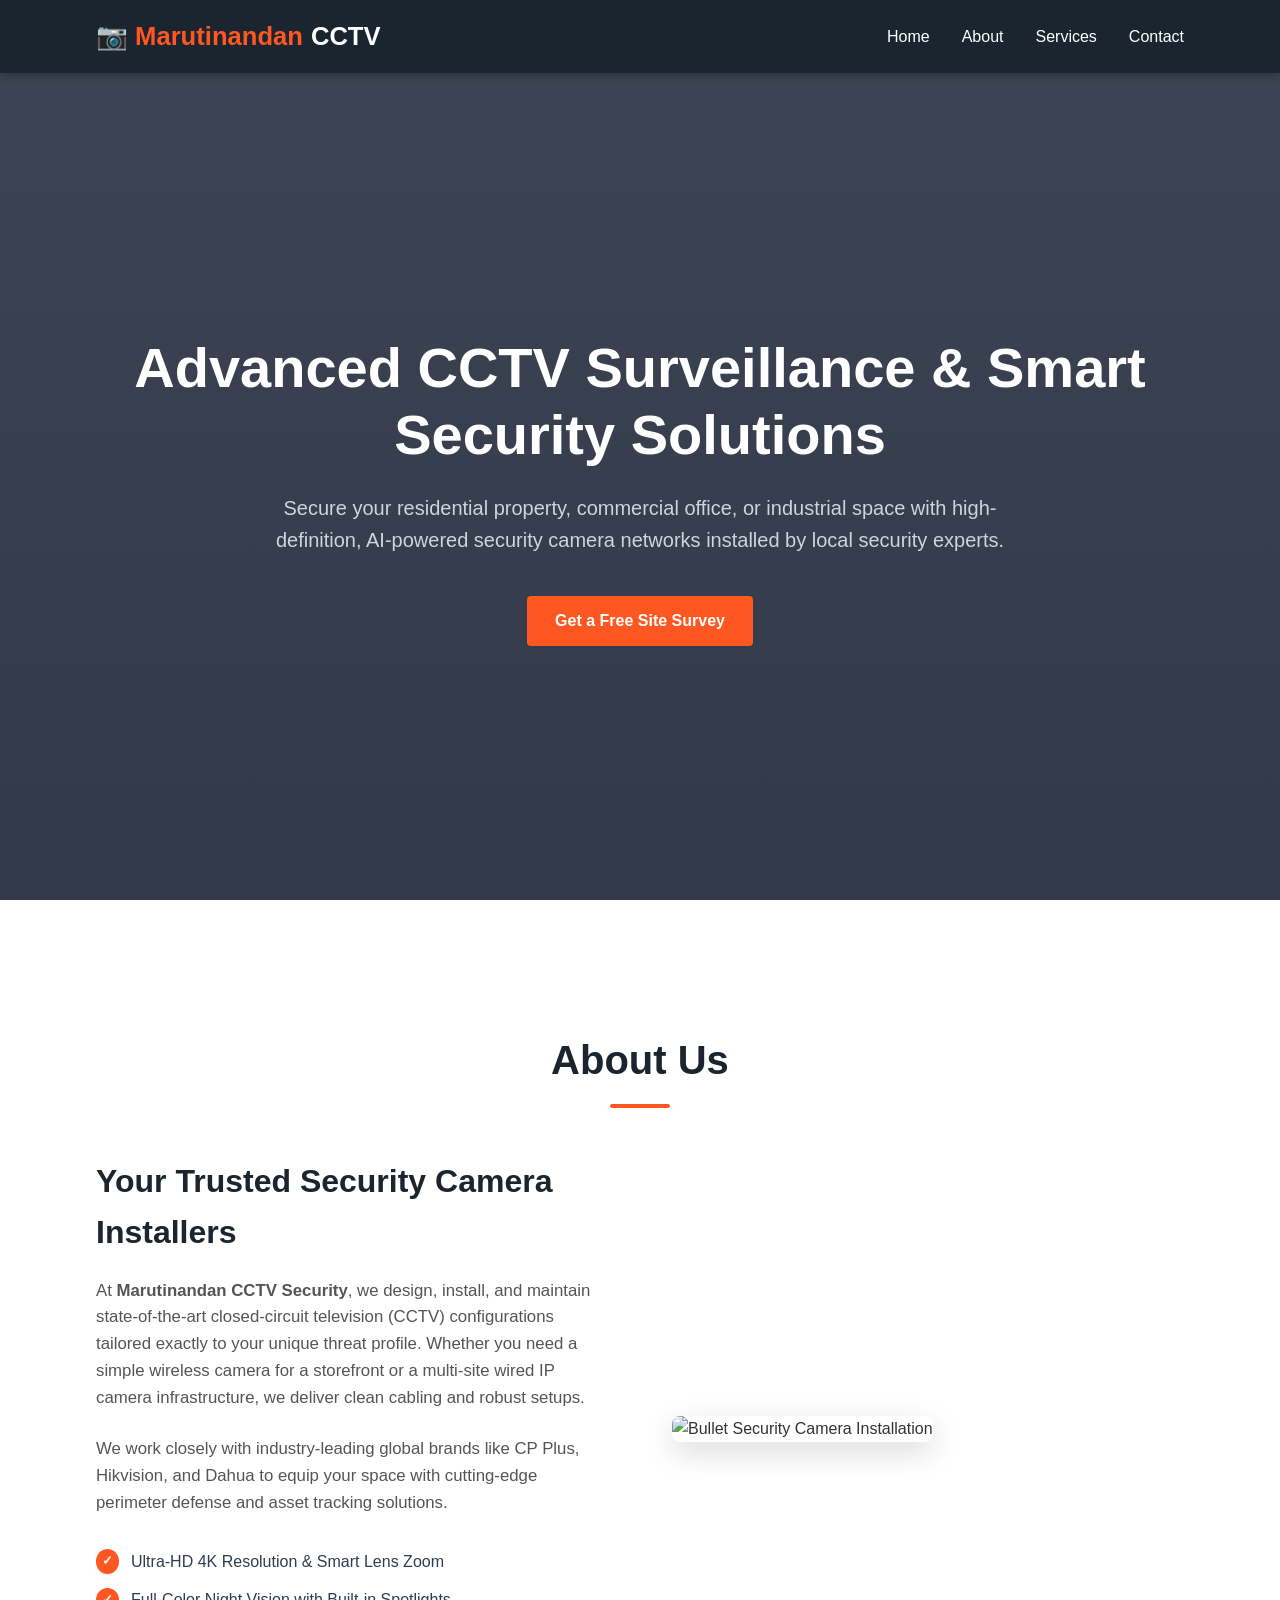
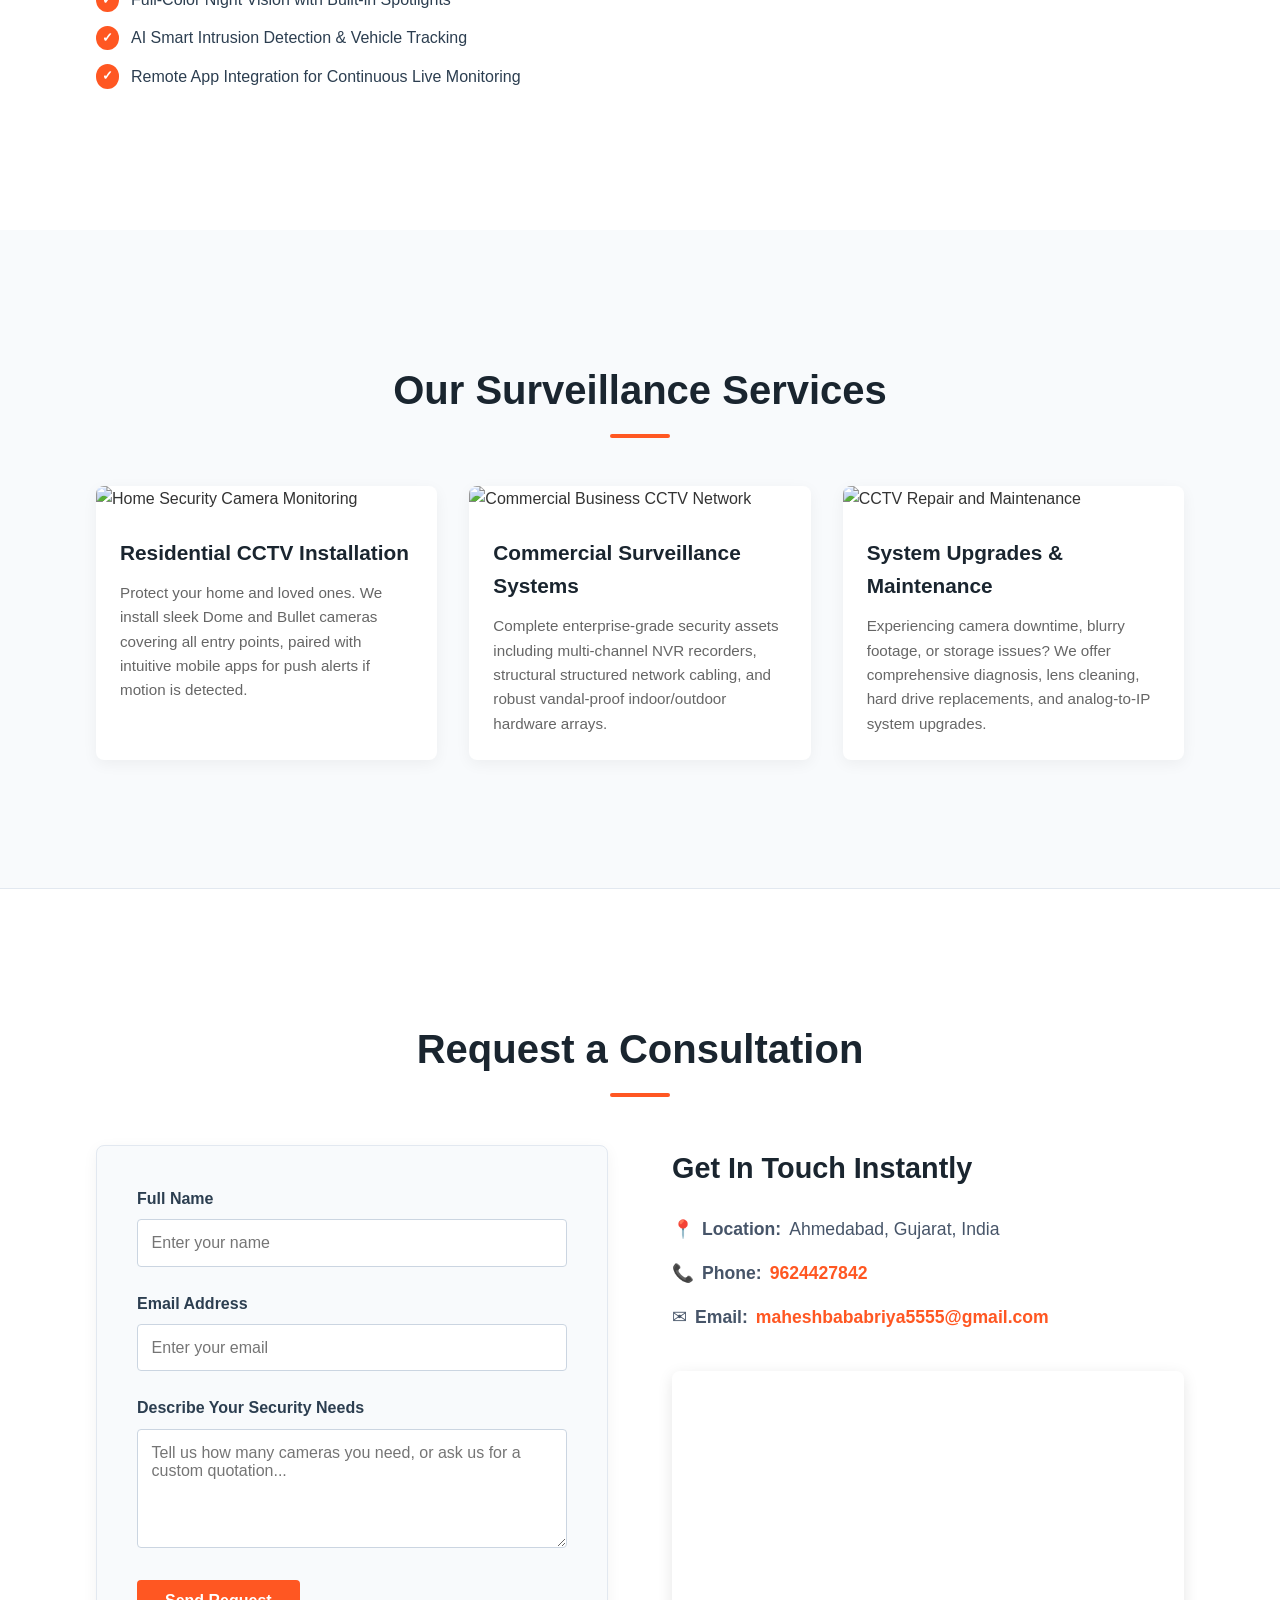
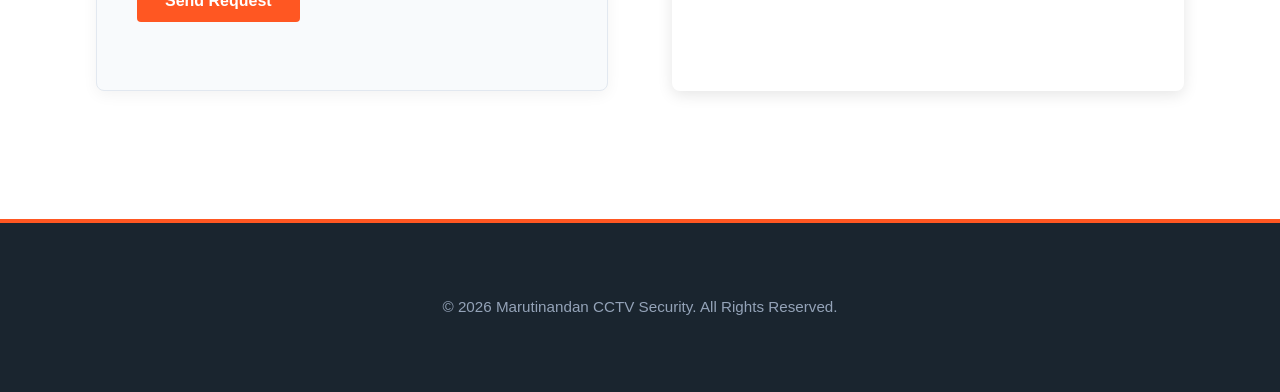
==== index.html @ cd3394b3 "add css" ====
<!DOCTYPE html>
<html lang="en">
    
<head>
<meta name="google-site-verification" content="u1k_C5j-1nl50zpMSia0u4x5Jfl_MSn_LbGjY6h3x6g" />
<title>Marutinandan CCTV Security | Best CCTV Camera Installation in Ahmedabad</title>
<meta name="description" content="Marutinandan CCTV Security provides high-quality 4K HD CCTV camera installation, surveillance systems, and maintenance services for homes and businesses in Ahmedabad, Gujarat. Call 9624427842 for a free quote.">
<meta name="keywords" content="CCTV camera installation Ahmedabad, security camera system Gujarat, best CCTV dealers, Marutinandan CCTV, home security systems">

<!-- -->
<meta property="og:title" content="Marutinandan CCTV Security | Ahmedabad">
<meta property="og:description" content="Professional CCTV camera installation and smart security solutions for home and business.">
<meta property="og:image" content="https://images.unsplash.com/photo-1524413840807-0c3cb6fa808d?auto=format&fit=crop&w=800&q=80">
<meta property="og:url" content="https://mahesh-bb.github.io/marutinandan-cctv">
<link rel="stylesheet" href="assets/css/style.css">
<script>(function(w,d,s,l,i){w[l]=w[l]||[];w[l].push({'gtm.start':
new Date().getTime(),event:'gtm.js'});var f=d.getElementsByTagName(s)[0],
j=d.createElement(s),dl=l!='dataLayer'?'&l='+l:'';j.async=true;j.src=
'https://www.googletagmanager.com/gtm.js?id='+i+dl;f.parentNode.insertBefore(j,f);
})(window,document,'script','dataLayer','GTM-MC4LMLFW');</script>
</head>
<body>
    <!-- Google Tag Manager (noscript) -->
<noscript><iframe src="https://www.googletagmanager.com/ns.html?id=GTM-MC4LMLFW"
height="0" width="0" style="display:none;visibility:hidden"></iframe></noscript>
<!-- End Google Tag Manager (noscript) -->

    <!-- HEADER & NAVIGATION -->
    <header>
        <div class="container">
            <div class="logo">
                <h1>📷 Marutinandan <span>CCTV</span></h1>
            </div>
            <nav>
                <ul>
                    <li><a href="#home">Home</a></li>
                    <li><a href="#about">About</a></li>
                    <li><a href="#services">Services</a></li>
                    <li><a href="#contact">Contact</a></li>
                </ul>
            </nav>
        </div>
    </header>

    <!-- HOME / HERO SECTION -->
    <section id="home">
        <div class="container">
            <h2>Advanced CCTV Surveillance & Smart Security Solutions</h2>
            <p>Secure your residential property, commercial office, or industrial space with high-definition, AI-powered security camera networks installed by local security experts.</p>
            <a href="#contact" class="btn">Get a Free Site Survey</a>
        </div>
    </section>

    <!-- ABOUT SECTION -->
    <section id="about">
        <div class="container">
            <h2 class="section-title">About Us</h2>
            <div class="about-content">
                <div class="about-text">
                    <h3>Your Trusted Security Camera Installers</h3>
                    <p>At <strong>Marutinandan CCTV Security</strong>, we design, install, and maintain state-of-the-art closed-circuit television (CCTV) configurations tailored exactly to your unique threat profile. Whether you need a simple wireless camera for a storefront or a multi-site wired IP camera infrastructure, we deliver clean cabling and robust setups.</p>
                    <p>We work closely with industry-leading global brands like CP Plus, Hikvision, and Dahua to equip your space with cutting-edge perimeter defense and asset tracking solutions.</p>
                    <ul class="about-features">
                        <li>Ultra-HD 4K Resolution & Smart Lens Zoom</li>
                        <li>Full-Color Night Vision with Built-in Spotlights</li>
                        <li>AI Smart Intrusion Detection & Vehicle Tracking</li>
                        <li>Remote App Integration for Continuous Live Monitoring</li>
                    </ul>
                </div>
                <div class="about-img">
                    <img src="https://images.unsplash.com/photo-1524413840807-0c3cb6fa808d?auto=format&fit=crop&w=800&q=80" alt="Bullet Security Camera Installation">
                </div>
            </div>
        </div>
    </section>

    <!-- SERVICES SECTION -->
    <section id="services">
        <div class="container">
            <h2 class="section-title">Our Surveillance Services</h2>
            <div class="services-grid">
                
                <!-- Service 1 -->
                <div class="service-card">
                    <img src="https://images.unsplash.com/photo-1516321318423-f06f85e504b3?auto=format&fit=crop&w=600&q=80" alt="Home Security Camera Monitoring">
                    <div class="service-info">
                        <h3>Residential CCTV Installation</h3>
                        <p>Protect your home and loved ones. We install sleek Dome and Bullet cameras covering all entry points, paired with intuitive mobile apps for push alerts if motion is detected.</p>
                    </div>
                </div>

                <!-- Service 2 -->
                <div class="service-card">
                    <img src="https://images.unsplash.com/photo-1454165804606-c3d57bc86b40?auto=format&fit=crop&w=600&q=80" alt="Commercial Business CCTV Network">
                    <div class="service-info">
                        <h3>Commercial Surveillance Systems</h3>
                        <p>Complete enterprise-grade security assets including multi-channel NVR recorders, structural structured network cabling, and robust vandal-proof indoor/outdoor hardware arrays.</p>
                    </div>
                </div>

                <!-- Service 3 -->
                <div class="service-card">
                    <img src="https://images.unsplash.com/photo-1581092160607-ee22621dd758?auto=format&fit=crop&w=600&q=80" alt="CCTV Repair and Maintenance">
                    <div class="service-info">
                        <h3>System Upgrades & Maintenance</h3>
                        <p>Experiencing camera downtime, blurry footage, or storage issues? We offer comprehensive diagnosis, lens cleaning, hard drive replacements, and analog-to-IP system upgrades.</p>
                    </div>
                </div>

            </div>
        </div>
    </section>

    <!-- CONTACT & MAP SECTION -->
    <section id="contact">
        <div class="container">
            <h2 class="section-title">Request a Consultation</h2>
            <div class="contact-grid">
                
                <!-- Contact Form -->
                <div class="contact-form">
                    <form action="#" method="POST">
                        <div class="form-group">
                            <label for="name">Full Name</label>
                            <input type="text" id="name" name="name" required placeholder="Enter your name">
                        </div>
                        <div class="form-group">
                            <label for="email">Email Address</label>
                            <input type="email" id="email" name="email" required placeholder="Enter your email">
                        </div>
                        <div class="form-group">
                            <label for="message">Describe Your Security Needs</label>
                            <textarea id="message" name="message" rows="5" required placeholder="Tell us how many cameras you need, or ask us for a custom quotation..."></textarea>
                        </div>
                        <button type="submit" class="btn">Send Request</button>
                    </form>
                </div>

                <!-- Contact Info & Map -->
                <div class="contact-info">
                    <div class="info-details">
                        <h3>Get In Touch Instantly</h3>
                        <p>📍 <strong>Location:</strong> Ahmedabad, Gujarat, India</p>
                        <p>📞 <strong>Phone:</strong> <a href="tel:9624427842">9624427842</a></p>
                        <p>✉ <strong>Email:</strong> <a href="mailto:maheshbababriya5555@gmail.com">maheshbababriya5555@gmail.com</a></p>
                    </div>
                    
                    <!-- Google Map Embed -->
                    <div class="map-container">
                        <iframe 
                            src="https://www.google.com/maps/embed?pb=!1m18!1m12!1m3!1d235014.29917342676!2d72.4149298511681!3d23.02018116238125!2m3!1f0!2f0!3f0!3m2!1i1024!2i768!4f13.1!3m3!1m2!1s0x395e848aba5bd449%3A0x4fccd11dffbb8ec9!2sAhmedabad%2C%20Gujarat!5e0!3m2!1sen!2sin!4v1700000000000!5m2!1sen!2sin" 
                            allowfullscreen="" 
                            loading="lazy" 
                            referrerpolicy="no-referrer-when-downgrade">
                        </iframe>
                    </div>
                </div>

            </div>
        </div>
    </section>

    <!-- FOOTER -->
    <footer>
        <div class="container">
            <p>&copy; 2026 Marutinandan CCTV Security. All Rights Reserved.</p>
        </div>
    </footer>
    <!-- Local Business Schema Markup for Google -->
    <script type="application/ld+json">
    {
      "@context": "https://schema.org",
      "@type": "LocalBusiness",
      "name": "Marutinandan CCTV Security",
      "image": "https://images.unsplash.com/photo-1524413840807-0c3cb6fa808d?auto=format&fit=crop&w=800&q=80",
      "@id": "https://mahesh-bb.github.io/marutinandan-cctv/",
      "url": "https://mahesh-bb.github.io/marutinandan-cctv/",
      "telephone": "+919624427842",
      "priceRange": "$$",
      "address": {
        "@type": "PostalAddress",
        "streetAddress": "Ahmedabad",
        "addressLocality": "Ahmedabad",
        "addressRegion": "Gujarat",
        "postalCode": "380001",
        "addressCountry": "IN"
      },
      "geo": {
        "@type": "GeoCoordinates",
        "latitude": 23.0225,
        "longitude": 72.5714
      },
      "openingHoursSpecification": {
        "@type": "OpeningHoursSpecification",
        "dayOfWeek": [
          "Monday",
          "Tuesday",
          "Wednesday",
          "Thursday",
          "Friday",
          "Saturday",
          "Sunday"
        ],
        "opens": "09:00",
        "closes": "21:00"
      }
    }
    </script>
</body>
</html>
---- assets/css/style.css ----
/* --- Reset & Base Styles --- */
        * {
            margin: 0;
            padding: 0;
            box-sizing: border-box;
            font-family: 'Segoe UI', Tahoma, Geneva, Verdana, sans-serif;
            scroll-behavior: smooth;
        }

        body {
            color: #333;
            line-height: 1.6;
            background-color: #f9f9f9;
        }

        a {
            text-decoration: none;
            color: inherit;
        }

        ul {
            list-style: none;
        }

        .container {
            width: 85%;
            max-width: 1200px;
            margin: 0 auto;
            padding: 2rem 0;
        }

        .btn {
            display: inline-block;
            background: #ff5722;
            color: #fff;
            padding: 0.75rem 1.75rem;
            border: none;
            border-radius: 4px;
            font-weight: bold;
            font-size: 1rem;
            cursor: pointer;
            transition: background 0.3s ease, transform 0.2s ease;
        }

        .btn:hover {
            background: #e64a19;
            transform: translateY(-2px);
        }

        /* --- Header & Navigation --- */
        header {
            background: #1a252f;
            color: #fff;
            position: fixed;
            width: 100%;
            top: 0;
            left: 0;
            z-index: 1000;
            box-shadow: 0 2px 10px rgba(0,0,0,0.3);
        }

        header .container {
            display: flex;
            justify-content: space-between;
            align-items: center;
            padding: 1rem 0;
        }

        .logo h1 {
            font-size: 1.6rem;
            color: #ff5722;
            display: flex;
            align-items: center;
            gap: 0.5rem;
        }

        .logo span {
            color: #fff;
        }

        nav ul {
            display: flex;
            gap: 2rem;
        }

        nav a {
            font-weight: 500;
            transition: color 0.3s;
        }

        nav a:hover {
            color: #ff5722;
        }

        /* --- Home / Hero Section --- */
        #home {
            background: linear-gradient(rgba(15, 23, 42, 0.8), rgba(15, 23, 42, 0.85)), 
                        url('https://images.unsplash.com/photo-1557597774-9d273605dfa9?auto=format&fit=crop&w=1920&q=80') no-repeat center center/cover;
            height: 100vh;
            color: #fff;
            display: flex;
            align-items: center;
            text-align: center;
            padding-top: 80px;
        }

        #home h2 {
            font-size: 3.5rem;
            margin-bottom: 1.5rem;
            line-height: 1.2;
        }

        #home p {
            font-size: 1.25rem;
            margin-bottom: 2.5rem;
            max-width: 750px;
            margin-left: auto;
            margin-right: auto;
            color: #cbd5e1;
        }

        /* --- Section Header Utility --- */
        .section-title {
            text-align: center;
            font-size: 2.5rem;
            margin-bottom: 3rem;
            color: #1a252f;
            position: relative;
        }

        .section-title::after {
            content: '';
            display: block;
            width: 60px;
            height: 4px;
            background: #ff5722;
            margin: 12px auto 0;
            border-radius: 2px;
        }

        /* --- About Section --- */
        #about {
            background: #fff;
            padding: 6rem 0;
        }

        .about-content {
            display: grid;
            grid-template-columns: 1fr 1fr;
            gap: 4rem;
            align-items: center;
        }

        .about-text h3 {
            font-size: 2rem;
            margin-bottom: 1.2rem;
            color: #1a252f;
        }

        .about-text p {
            margin-bottom: 1.5rem;
            color: #555;
            font-size: 1.05rem;
        }

        .about-features {
            margin-top: 2rem;
        }

        .about-features li {
            margin-bottom: 0.8rem;
            display: flex;
            align-items: center;
            gap: 0.75rem;
            font-weight: 500;
            color: #2c3e50;
        }

        .about-features li::before {
            content: '✓';
            color: #fff;
            background: #ff5722;
            font-size: 0.8rem;
            padding: 2px 6px;
            border-radius: 50%;
            font-weight: bold;
        }

        .about-img img {
            width: 100%;
            height: auto;
            border-radius: 8px;
            box-shadow: 0 10px 30px rgba(0,0,0,0.15);
        }

        /* --- Services Section --- */
        #services {
            background: #f8fafc;
            padding: 6rem 0;
        }

        .services-grid {
            display: grid;
            grid-template-columns: repeat(3, 1fr);
            gap: 2rem;
        }

        .service-card {
            background: #fff;
            border-radius: 8px;
            overflow: hidden;
            box-shadow: 0 4px 15px rgba(0,0,0,0.05);
            transition: transform 0.3s ease, box-shadow 0.3s ease;
        }

        .service-card:hover {
            transform: translateY(-5px);
            box-shadow: 0 10px 25px rgba(0,0,0,0.1);
        }

        .service-card img {
            width: 100%;
            height: 220px;
            object-fit: cover;
        }

        .service-info {
            padding: 1.5rem;
        }

        .service-info h3 {
            font-size: 1.3rem;
            margin-bottom: 0.75rem;
            color: #1a252f;
        }

        .service-info p {
            color: #666;
            font-size: 0.95rem;
        }

        /* --- Contact & Map Section --- */
        #contact {
            padding: 6rem 0;
            background: #fff;
            border-top: 1px solid #e2e8f0;
        }

        .contact-grid {
            display: grid;
            grid-template-columns: 1fr 1fr;
            gap: 4rem;
        }

        .contact-form {
            background: #f8fafc;
            padding: 2.5rem;
            border-radius: 8px;
            box-shadow: 0 4px 15px rgba(0,0,0,0.05);
            border: 1px solid #e2e8f0;
        }

        .form-group {
            margin-bottom: 1.5rem;
        }

        .form-group label {
            display: block;
            margin-bottom: 0.5rem;
            font-weight: 600;
            color: #2c3e50;
        }

        .form-group input, .form-group textarea {
            width: 100%;
            padding: 0.85rem;
            border: 1px solid #cbd5e1;
            border-radius: 4px;
            outline: none;
            font-size: 1rem;
            background: #fff;
        }

        .form-group input:focus, .form-group textarea:focus {
            border-color: #ff5722;
            box-shadow: 0 0 0 3px rgba(255, 87, 34, 0.15);
        }

        .contact-info {
            display: flex;
            flex-direction: column;
            justify-content: space-between;
        }

        .info-details h3 {
            font-size: 1.8rem;
            margin-bottom: 1.5rem;
            color: #1a252f;
        }

        .info-details p {
            margin-bottom: 1rem;
            font-size: 1.1rem;
            color: #475569;
            display: flex;
            align-items: center;
            gap: 0.5rem;
        }

        .info-details a {
            color: #ff5722;
            font-weight: 600;
        }

        .info-details a:hover {
            text-decoration: underline;
        }

        .map-container {
            width: 100%;
            height: 320px;
            border-radius: 8px;
            overflow: hidden;
            box-shadow: 0 4px 15px rgba(0,0,0,0.1);
            margin-top: 1.5rem;
        }

        .map-container iframe {
            width: 100%;
            height: 100%;
            border: 0;
        }

        /* --- Footer --- */
        footer {
            background: #1a252f;
            color: #fff;
            text-align: center;
            padding: 2.5rem 0;
            border-top: 4px solid #ff5722;
        }

        footer p {
            font-size: 0.95rem;
            color: #94a3b8;
        }

        /* --- Responsive Design --- */
        @media (max-width: 992px) {
            .services-grid {
                grid-template-columns: repeat(2, 1fr);
            }
        }

        @media (max-width: 768px) {
            header .container {
                flex-direction: column;
                gap: 1rem;
            }
            
            .about-content, .services-grid, .contact-grid {
                grid-template-columns: 1fr;
                gap: 2.5rem;
            }

            #home h2 {
                font-size: 2.25rem;
            }

            #home p {
                font-size: 1.1rem;
            }
            
            .contact-form {
                padding: 1.5rem;
            }
        }
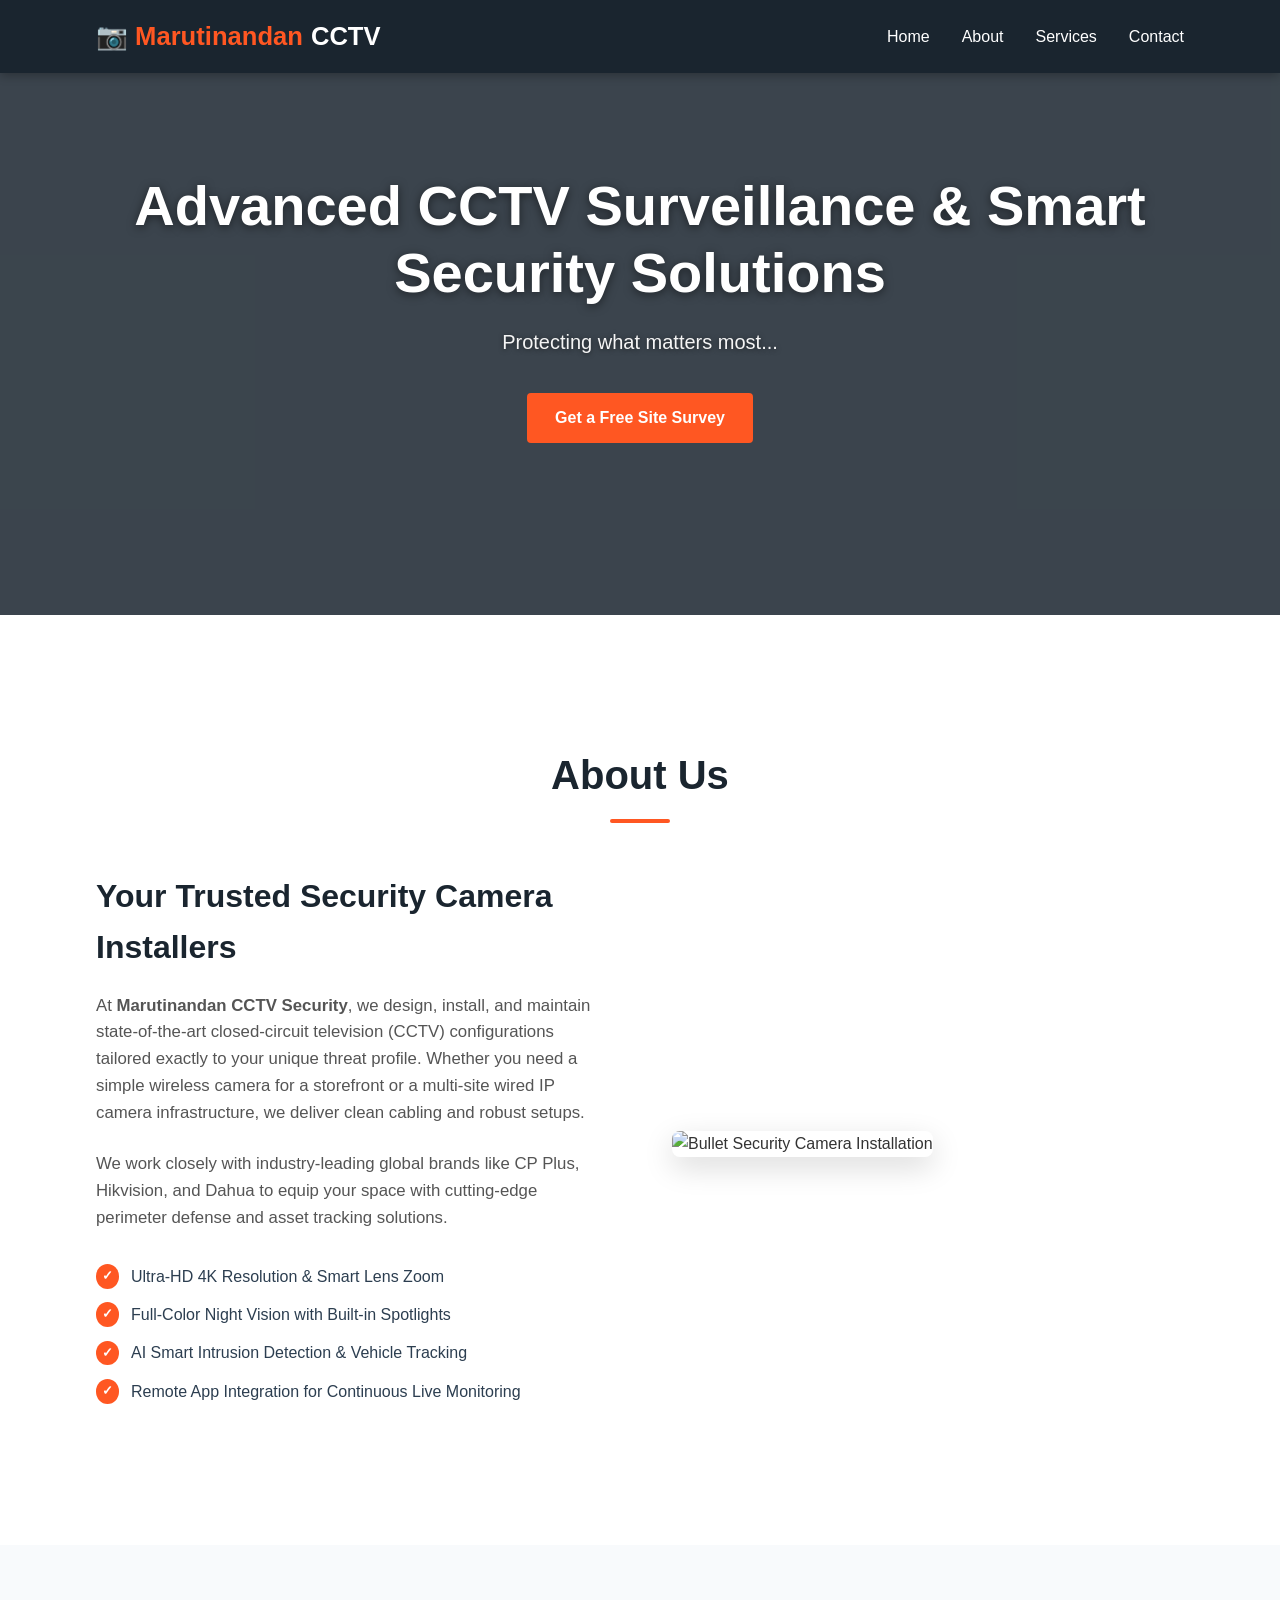
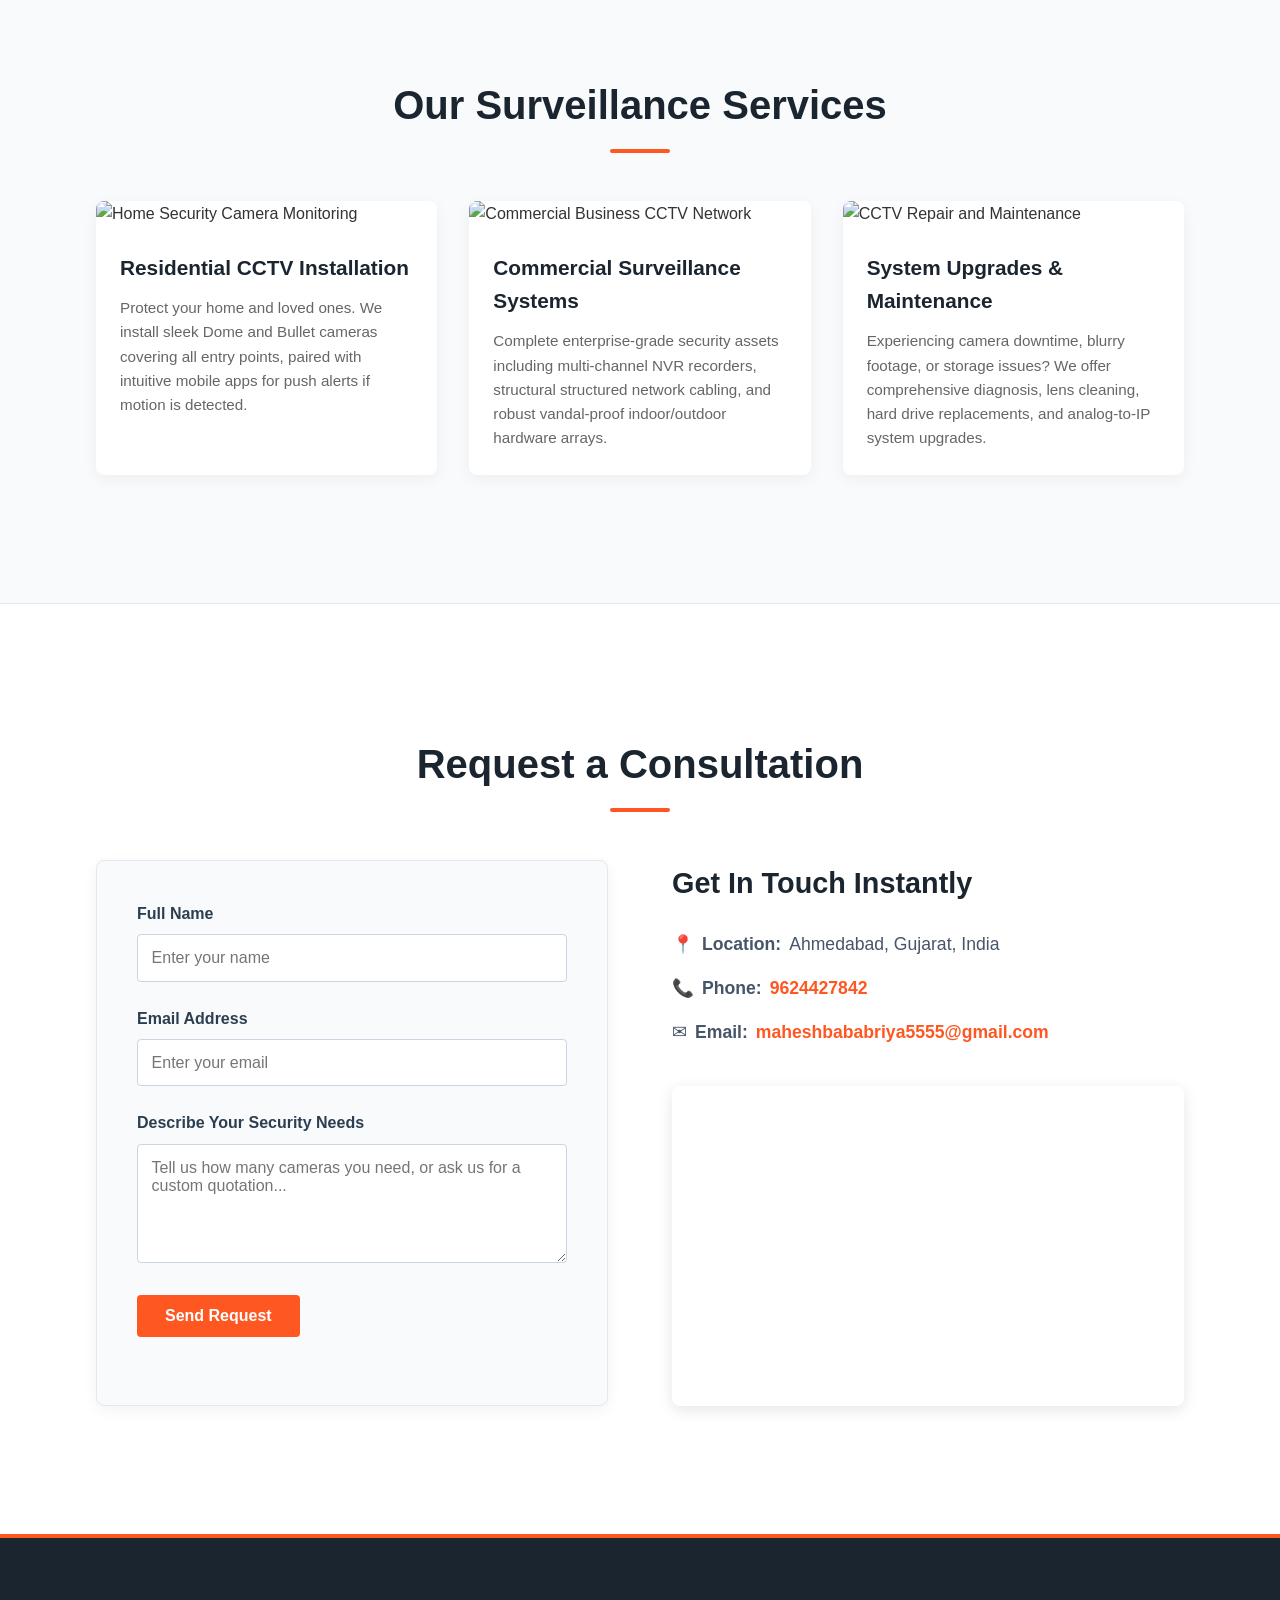
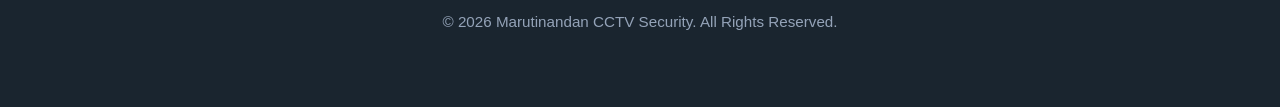
==== commit 155c2cdf: "banner changes done" ====
--- a/index.html
+++ b/index.html
@@ -42,12 +42,17 @@
         </div>
     </header>
 
-    <!-- HOME / HERO SECTION -->
-    <section id="home">
-        <div class="container">
-            <h2>Advanced CCTV Surveillance & Smart Security Solutions</h2>
-            <p>Secure your residential property, commercial office, or industrial space with high-definition, AI-powered security camera networks installed by local security experts.</p>
-            <a href="#contact" class="btn">Get a Free Site Survey</a>
+    <section id="home" class="hero">
+        <img src="https://images.unsplash.com/photo-1557597774-9d273605dfa9?auto=format&fit=crop&w=1920&q=80" alt="Security Camera" class="hero-bg-img">
+        
+        <div class="hero-overlay"></div>
+
+        <div class="container">
+            <div class="hero-content">
+                <h2>Advanced CCTV Surveillance & Smart Security Solutions</h2>
+                <p>Protecting what matters most...</p>
+                <a href="#contact" class="btn">Get a Free Site Survey</a>
+            </div>
         </div>
     </section>
 
--- a/assets/css/style.css
+++ b/assets/css/style.css
@@ -93,31 +93,58 @@
         }
 
         /* --- Home / Hero Section --- */
-        #home {
-            background: linear-gradient(rgba(15, 23, 42, 0.8), rgba(15, 23, 42, 0.85)), 
-                        url('https://images.unsplash.com/photo-1557597774-9d273605dfa9?auto=format&fit=crop&w=1920&q=80') no-repeat center center/cover;
-            height: 100vh;
-            color: #fff;
-            display: flex;
-            align-items: center;
-            text-align: center;
-            padding-top: 80px;
-        }
-
-        #home h2 {
-            font-size: 3.5rem;
-            margin-bottom: 1.5rem;
-            line-height: 1.2;
-        }
-
-        #home p {
-            font-size: 1.25rem;
-            margin-bottom: 2.5rem;
-            max-width: 750px;
-            margin-left: auto;
-            margin-right: auto;
-            color: #cbd5e1;
-        }
+       .hero {
+    position: relative; 
+    padding: 140px 0;
+    color: var(--white);
+    text-align: center;
+    overflow: hidden; 
+    background-color: var(--primary-dark); 
+}
+
+.hero-bg-img {
+    position: absolute;
+    top: 0;
+    left: 0;
+    width: 100%;
+    height: 100%;
+    object-fit: cover;
+    object-position: center;
+    z-index: 1; 
+}
+
+.hero-overlay {
+    position: absolute;
+    top: 0;
+    left: 0;
+    width: 100%;
+    height: 100%;
+    background: rgba(26, 37, 47, 0.85); 
+    z-index: 2;
+}
+
+
+.hero .container {
+    position: relative;
+    z-index: 3; 
+
+}
+
+.hero h2 {
+    font-size: 3.5rem;
+    font-weight: 700;
+    line-height: 1.2;
+    margin-bottom: 20px;
+    color: #ffffff !important;
+    text-shadow: 0 2px 10px rgba(0, 0, 0, 0.5);
+}
+
+.hero p {
+    font-size: 1.25rem;
+    margin-bottom: 35px;
+    color: #f5f5f5 !important;
+    text-shadow: 0 1px 5px rgba(0, 0, 0, 0.5);
+}
 
         /* --- Section Header Utility --- */
         .section-title {
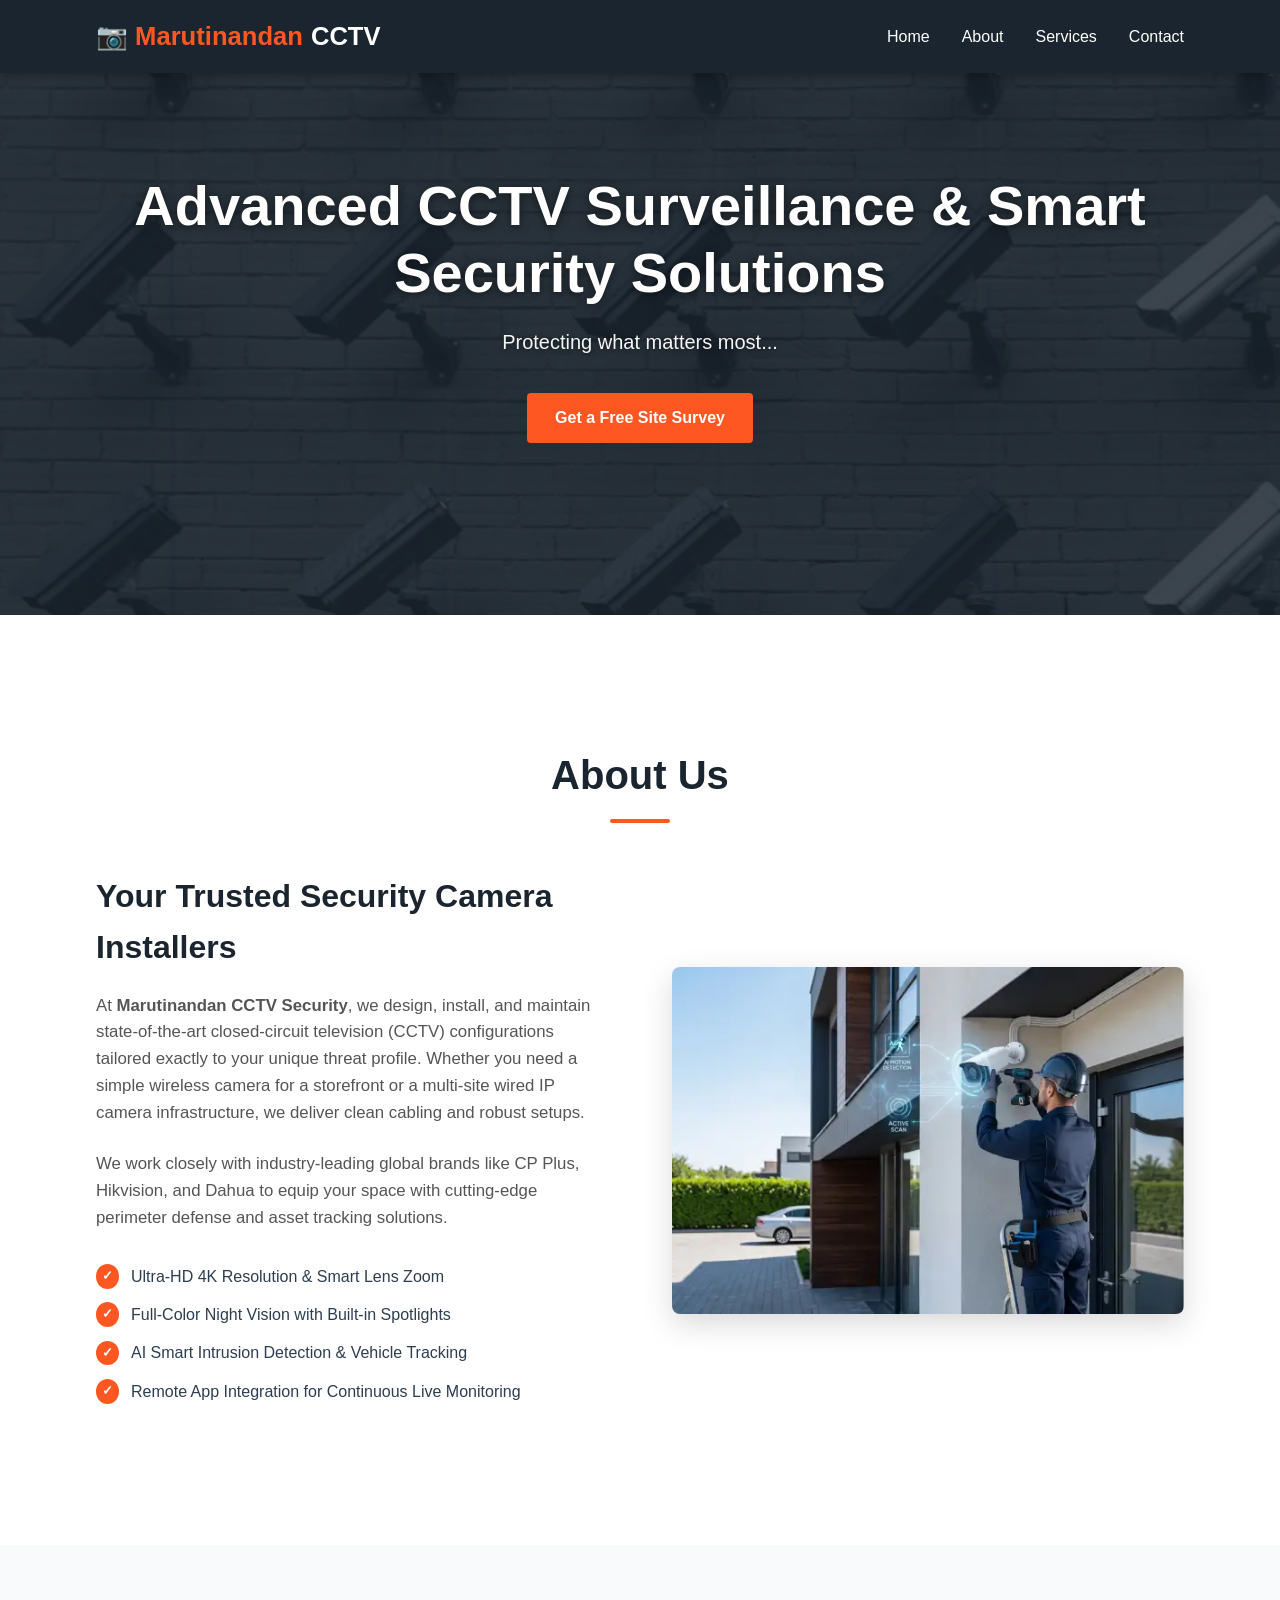
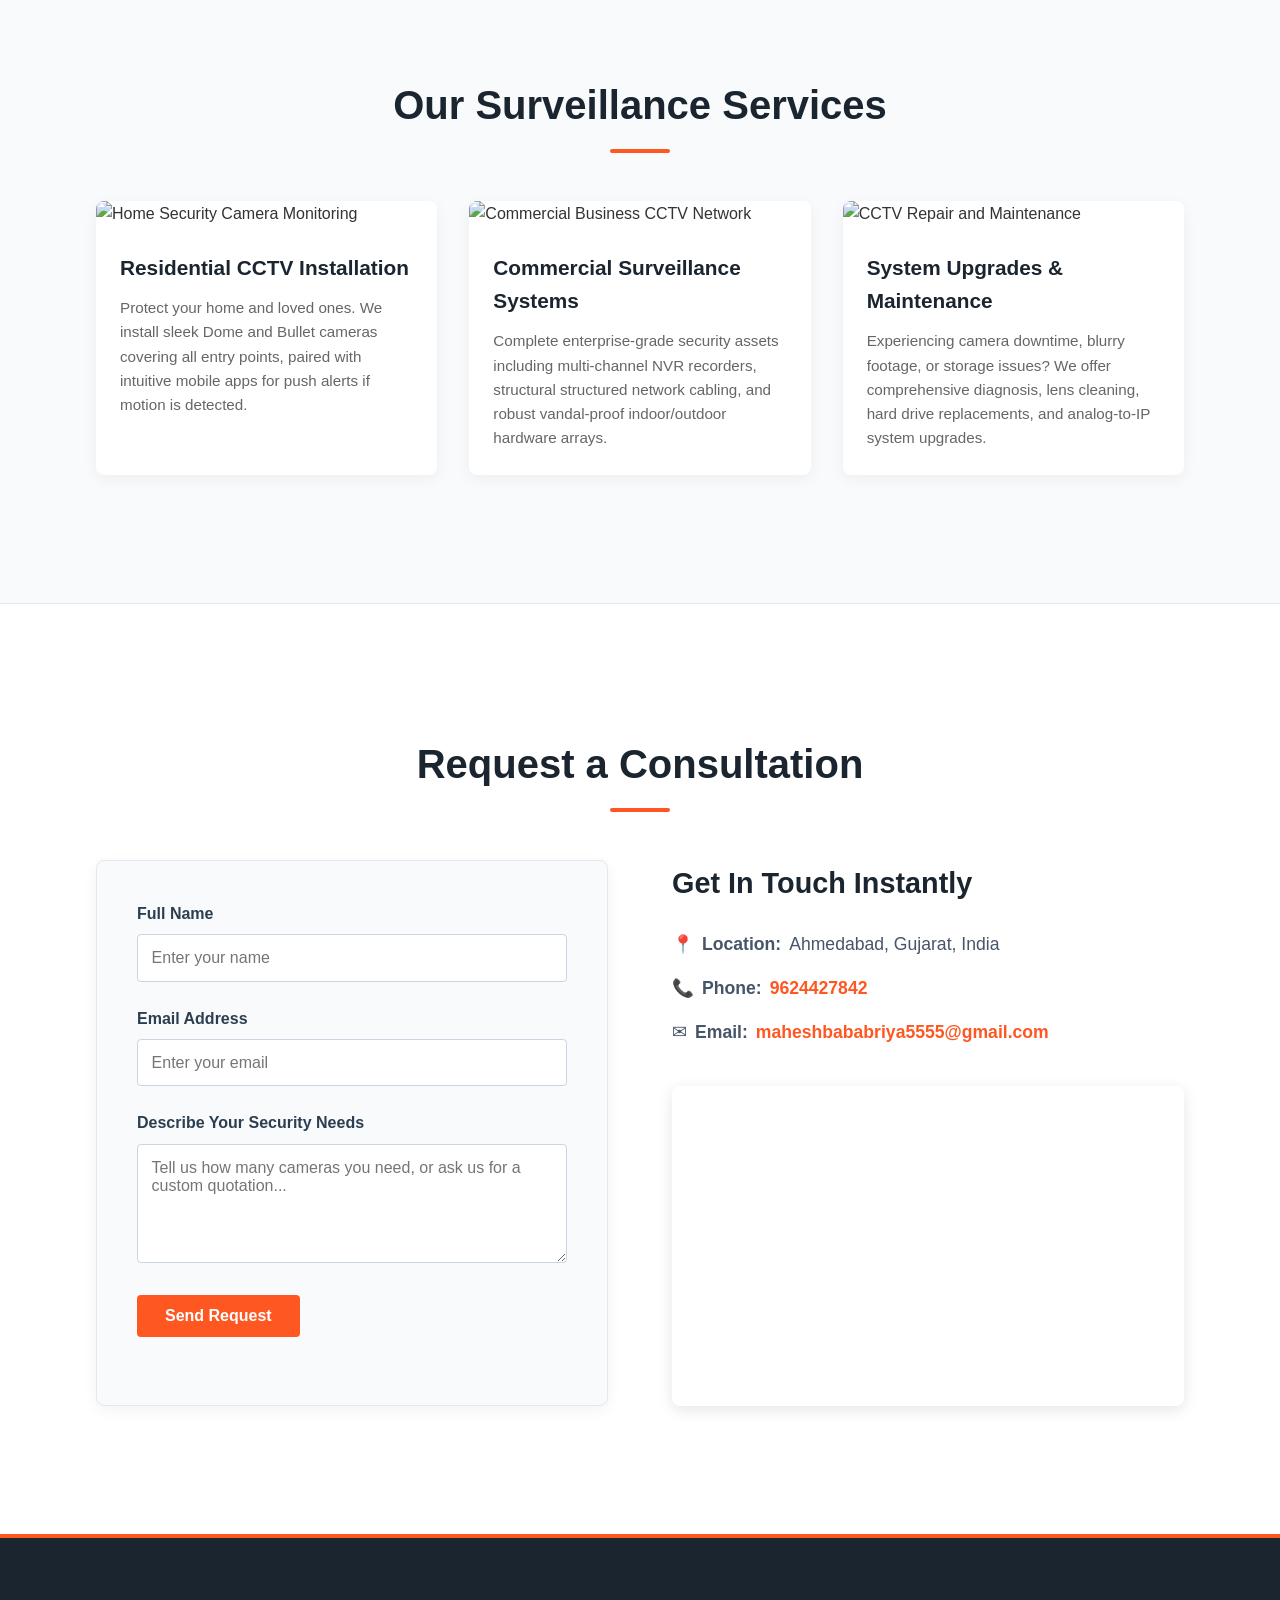
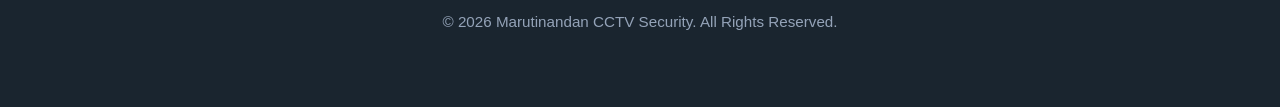
==== commit d1235e78: "images changes" ====
--- a/index.html
+++ b/index.html
@@ -33,17 +33,17 @@
             </div>
             <nav>
                 <ul>
-                    <li><a href="#home">Home</a></li>
-                    <li><a href="#about">About</a></li>
-                    <li><a href="#services">Services</a></li>
-                    <li><a href="#contact">Contact</a></li>
+                    <li><a href="#home" title="Home">Home</a></li>
+                    <li><a href="#about" title="About">About</a></li>
+                    <li><a href="#services" title="Services">Services</a></li>
+                    <li><a href="#contact" title="Contact">Contact</a></li>
                 </ul>
             </nav>
         </div>
     </header>
 
     <section id="home" class="hero">
-        <img src="https://images.unsplash.com/photo-1557597774-9d273605dfa9?auto=format&fit=crop&w=1920&q=80" alt="Security Camera" class="hero-bg-img">
+        <img src="assets/img/marutinandan-cctv-home-banner.webp" alt="Marutinandan CCTV Security" class="hero-bg-img">
         
         <div class="hero-overlay"></div>
 
@@ -51,7 +51,7 @@
             <div class="hero-content">
                 <h2>Advanced CCTV Surveillance & Smart Security Solutions</h2>
                 <p>Protecting what matters most...</p>
-                <a href="#contact" class="btn">Get a Free Site Survey</a>
+                <a href="#contact" title="Get a Free Site Survey" title class="btn">Get a Free Site Survey</a>
             </div>
         </div>
     </section>
@@ -73,7 +73,7 @@
                     </ul>
                 </div>
                 <div class="about-img">
-                    <img src="https://images.unsplash.com/photo-1524413840807-0c3cb6fa808d?auto=format&fit=crop&w=800&q=80" alt="Bullet Security Camera Installation">
+                    <img src="assets/img/marutinandan-bullet-security-camera-installation.webp" alt="Bullet Security Camera Installation">
                 </div>
             </div>
         </div>
@@ -146,8 +146,8 @@
                     <div class="info-details">
                         <h3>Get In Touch Instantly</h3>
                         <p>📍 <strong>Location:</strong> Ahmedabad, Gujarat, India</p>
-                        <p>📞 <strong>Phone:</strong> <a href="tel:9624427842">9624427842</a></p>
-                        <p>✉ <strong>Email:</strong> <a href="mailto:maheshbababriya5555@gmail.com">maheshbababriya5555@gmail.com</a></p>
+                        <p>📞 <strong>Phone:</strong> <a href="tel:9624427842" title="9624427842">9624427842</a></p>
+                        <p>✉ <strong>Email:</strong> <a href="mailto:maheshbababriya5555@gmail.com" title="maheshbababriya5555@gmail.com">maheshbababriya5555@gmail.com</a></p>
                     </div>
                     
                     <!-- Google Map Embed -->
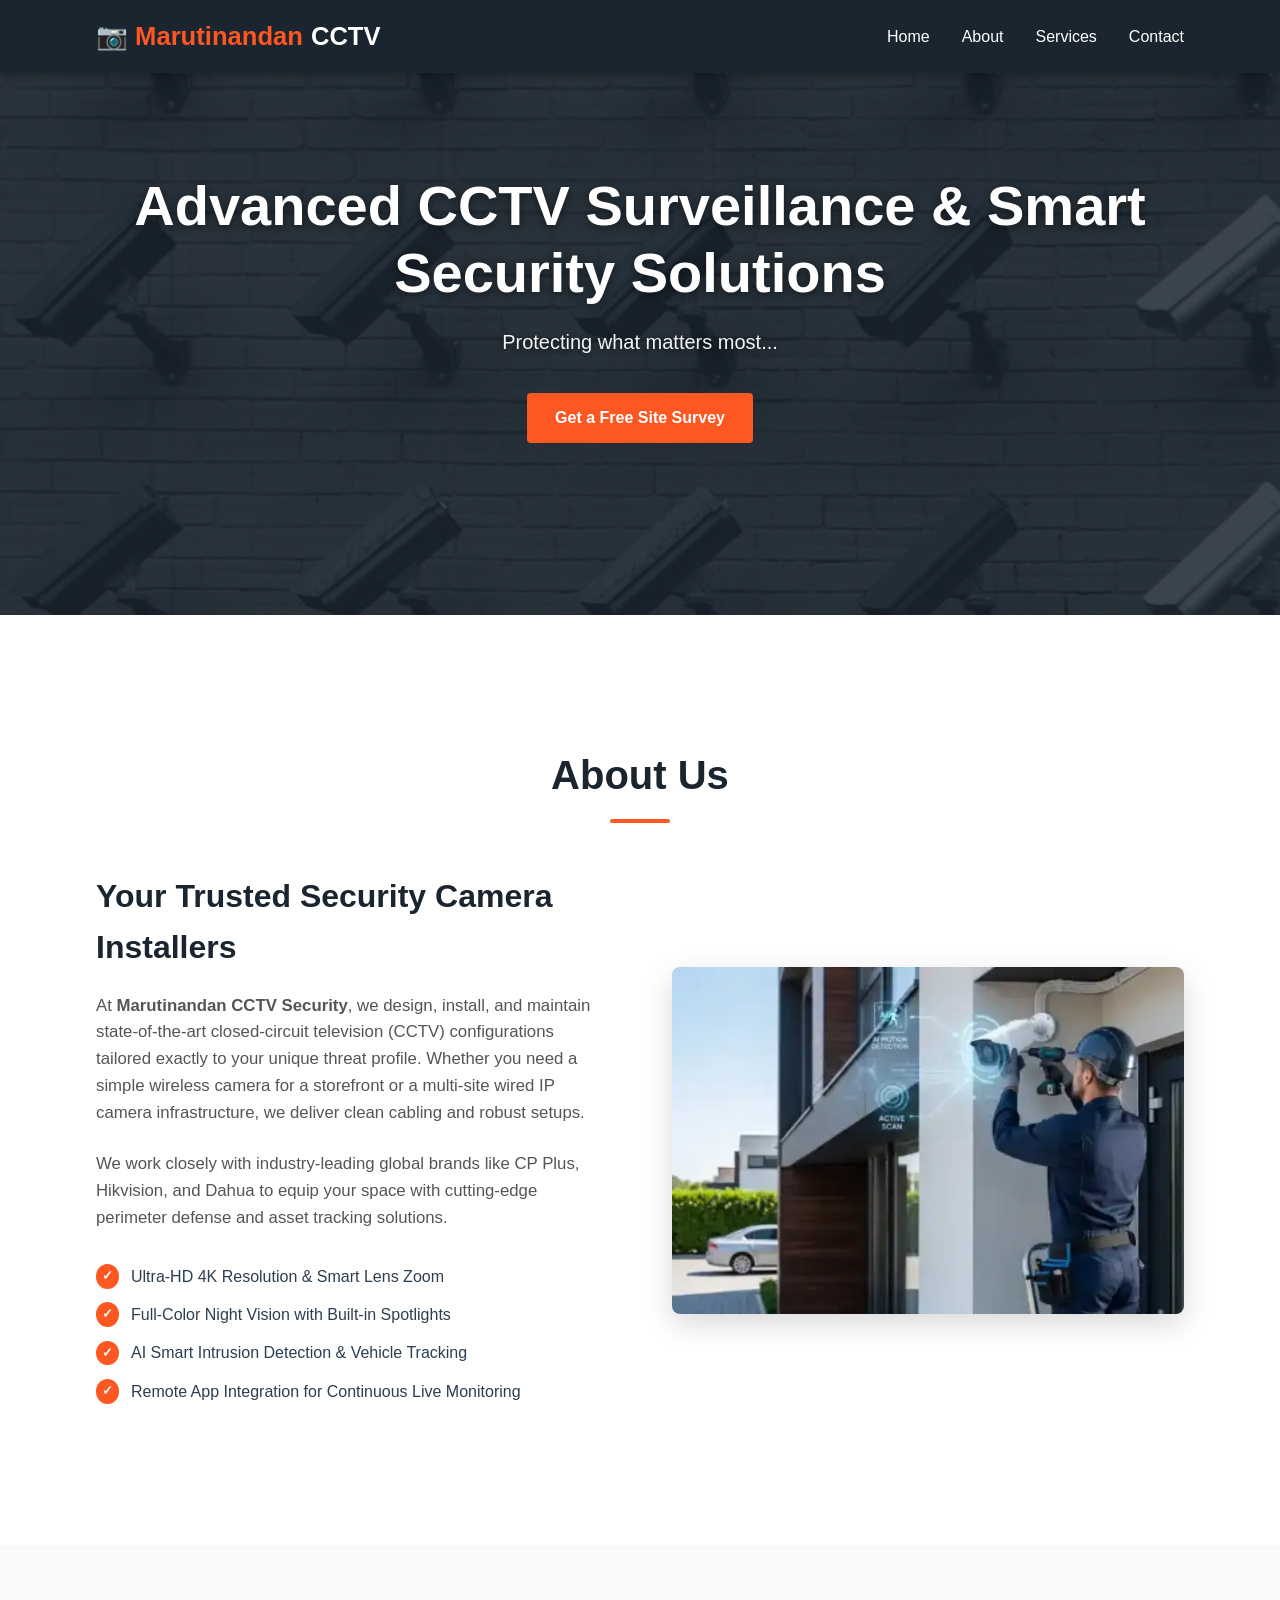
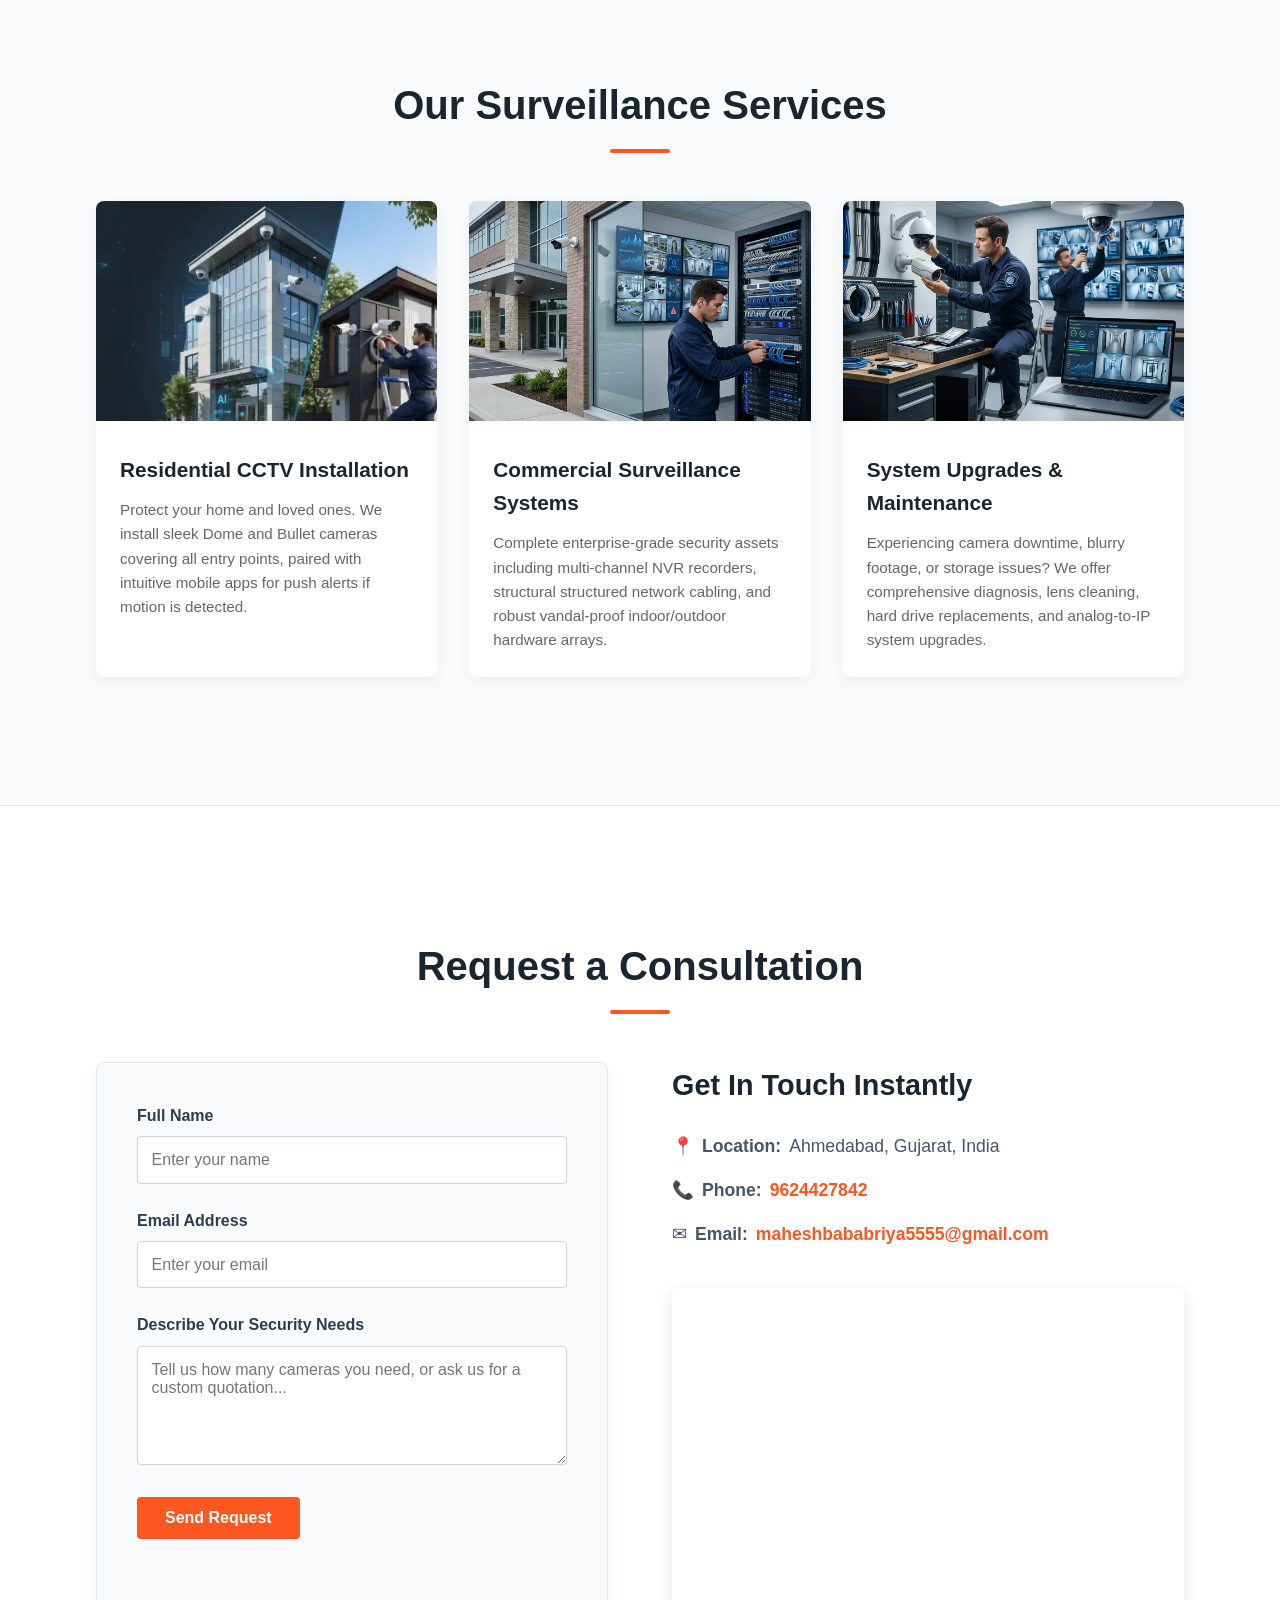
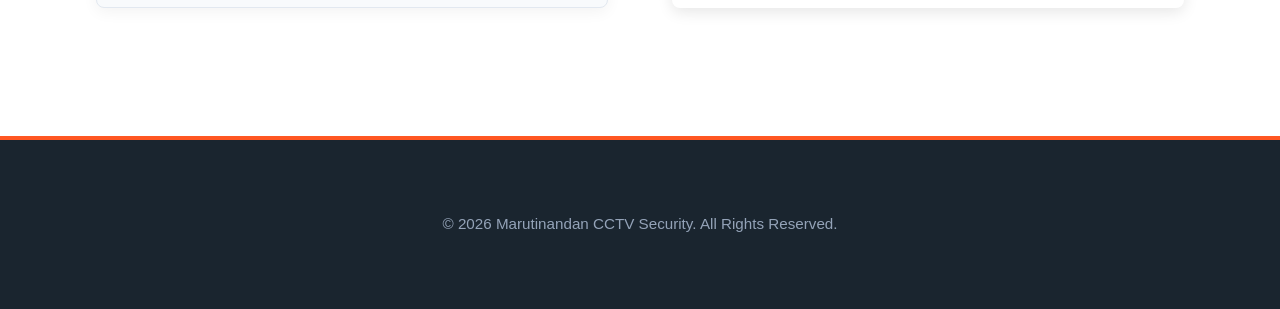
==== commit 33186297: "new image add" ====
--- a/index.html
+++ b/index.html
@@ -87,7 +87,7 @@
                 
                 <!-- Service 1 -->
                 <div class="service-card">
-                    <img src="https://images.unsplash.com/photo-1516321318423-f06f85e504b3?auto=format&fit=crop&w=600&q=80" alt="Home Security Camera Monitoring">
+                    <img src="assets/img/residential-cctv-Installation.webp" alt="Home Security Camera Monitoring">
                     <div class="service-info">
                         <h3>Residential CCTV Installation</h3>
                         <p>Protect your home and loved ones. We install sleek Dome and Bullet cameras covering all entry points, paired with intuitive mobile apps for push alerts if motion is detected.</p>
@@ -96,7 +96,7 @@
 
                 <!-- Service 2 -->
                 <div class="service-card">
-                    <img src="https://images.unsplash.com/photo-1454165804606-c3d57bc86b40?auto=format&fit=crop&w=600&q=80" alt="Commercial Business CCTV Network">
+                    <img src="assets/img/commercial-cctv-installation-service.webp" alt="Commercial Business CCTV Network">
                     <div class="service-info">
                         <h3>Commercial Surveillance Systems</h3>
                         <p>Complete enterprise-grade security assets including multi-channel NVR recorders, structural structured network cabling, and robust vandal-proof indoor/outdoor hardware arrays.</p>
@@ -105,7 +105,7 @@
 
                 <!-- Service 3 -->
                 <div class="service-card">
-                    <img src="https://images.unsplash.com/photo-1581092160607-ee22621dd758?auto=format&fit=crop&w=600&q=80" alt="CCTV Repair and Maintenance">
+                    <img src="assets/img/security-camera-maintenance-service.webp" alt="CCTV Repair and Maintenance">
                     <div class="service-info">
                         <h3>System Upgrades & Maintenance</h3>
                         <p>Experiencing camera downtime, blurry footage, or storage issues? We offer comprehensive diagnosis, lens cleaning, hard drive replacements, and analog-to-IP system upgrades.</p>
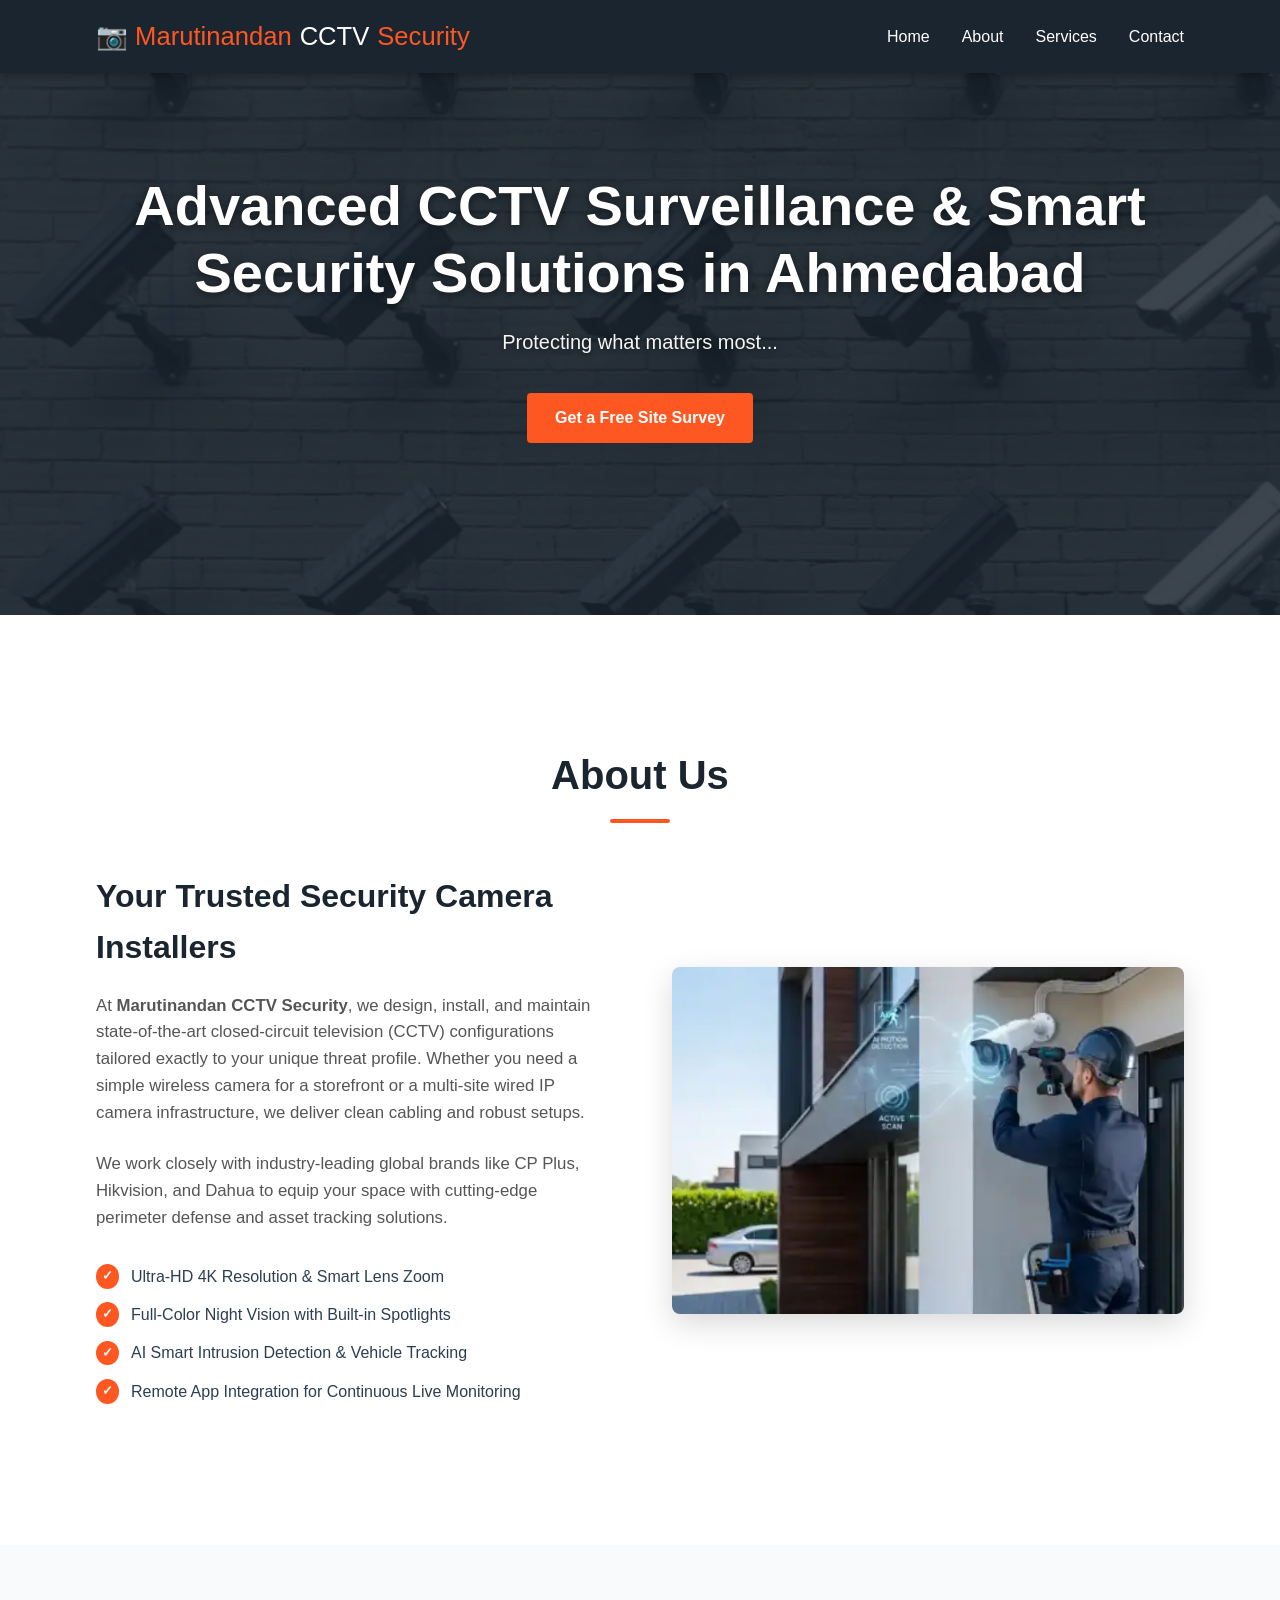
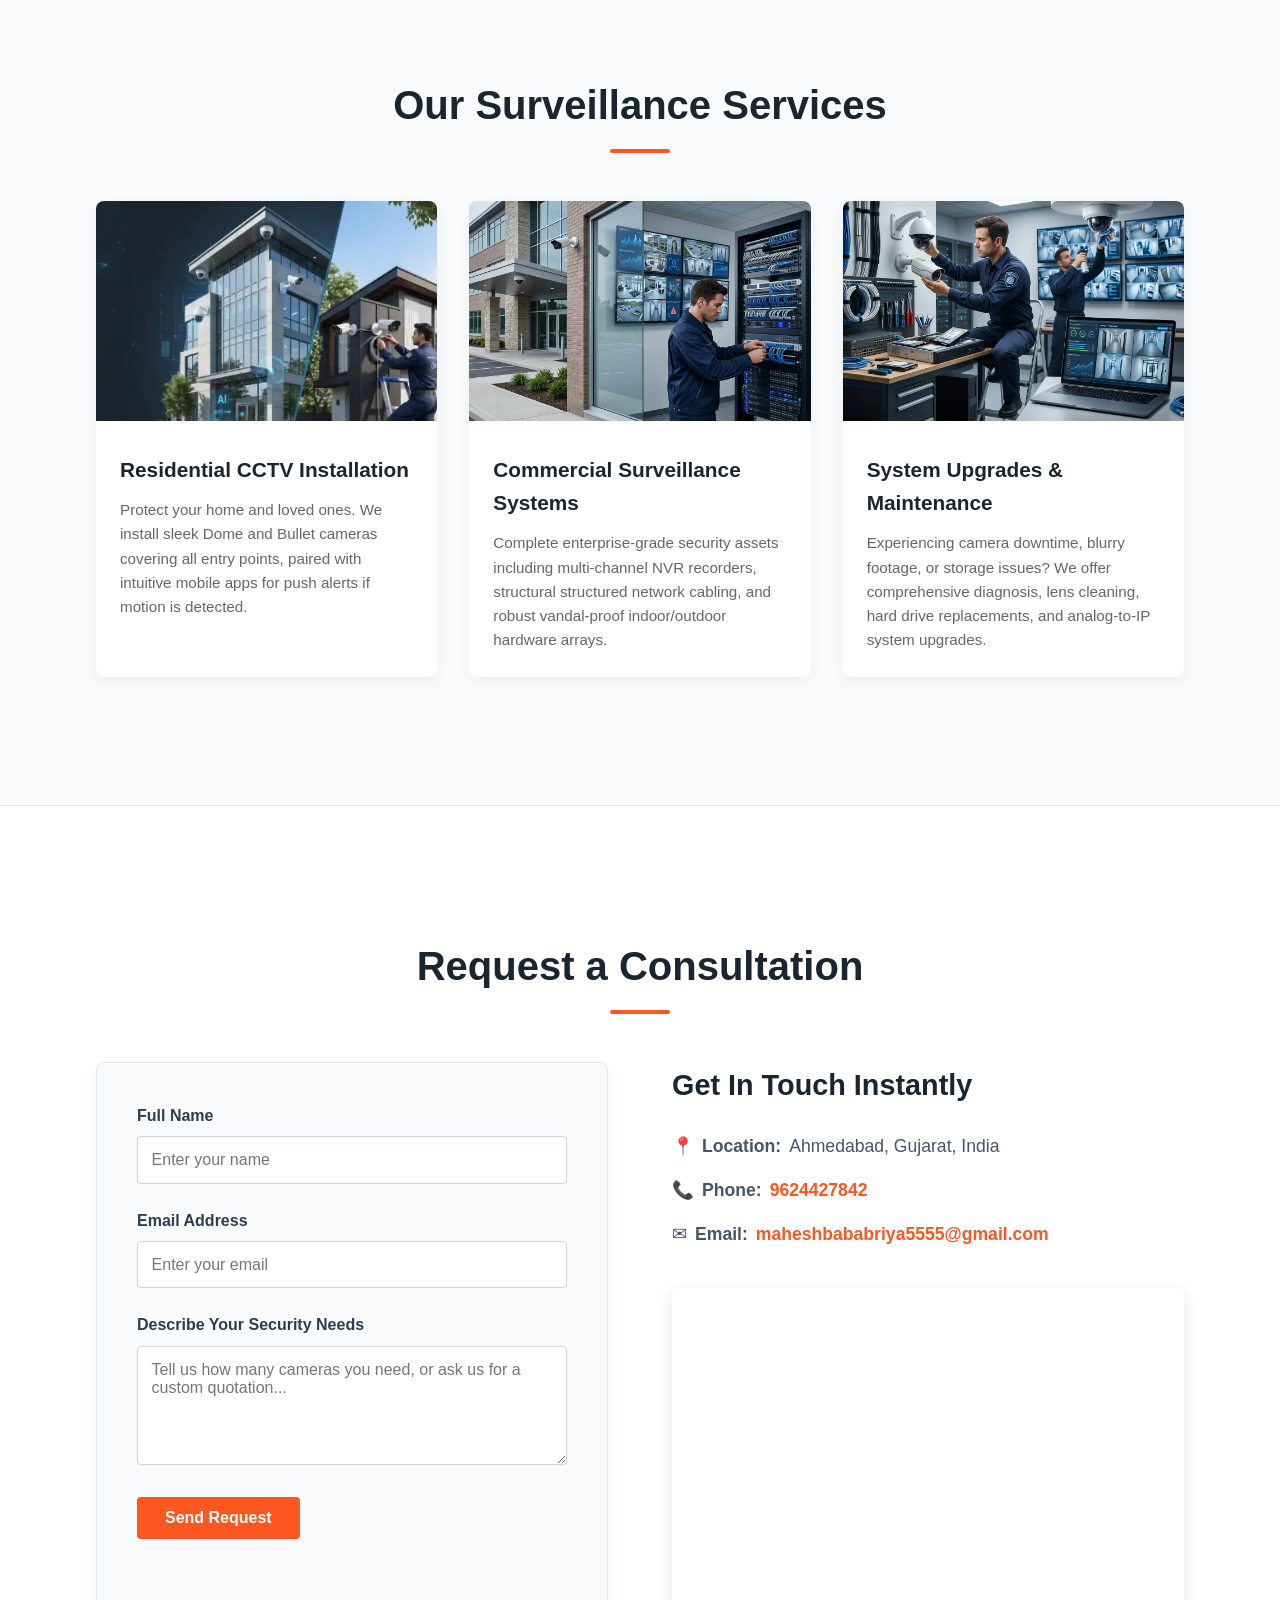
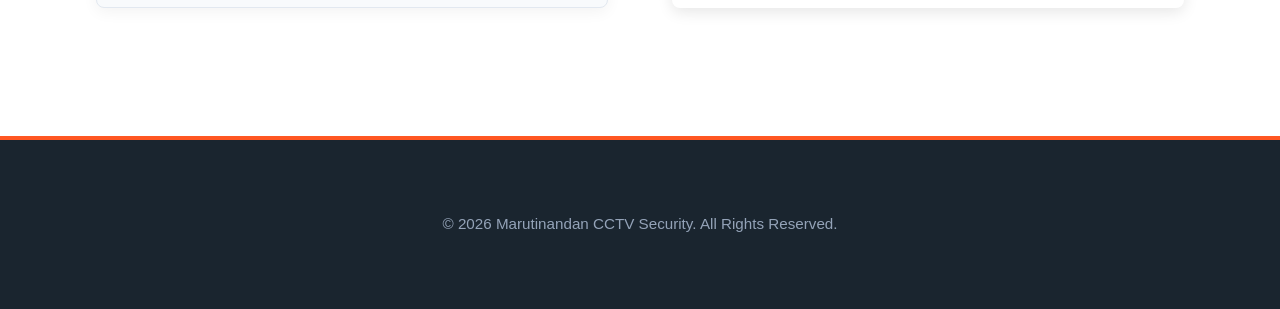
==== commit 12fbf157: "add content" ====
--- a/index.html
+++ b/index.html
@@ -2,13 +2,20 @@
 <html lang="en">
     
 <head>
+<meta charset="UTF-8">
 <meta name="google-site-verification" content="u1k_C5j-1nl50zpMSia0u4x5Jfl_MSn_LbGjY6h3x6g" />
-<title>Marutinandan CCTV Security | Best CCTV Camera Installation in Ahmedabad</title>
+<title>Marutinandan CCTV Security | CCTV Installation Ahmedabad</title>
 <meta name="description" content="Marutinandan CCTV Security provides high-quality 4K HD CCTV camera installation, surveillance systems, and maintenance services for homes and businesses in Ahmedabad, Gujarat. Call 9624427842 for a free quote.">
 <meta name="keywords" content="CCTV camera installation Ahmedabad, security camera system Gujarat, best CCTV dealers, Marutinandan CCTV, home security systems">
-
+<link rel="canonical" href="https://mahesh-bb.github.io/marutinandan-cctv/">
+<meta name="robots" content="index,follow">
+<meta name="viewport" content="width=device-width, initial-scale=1.0">
+<link rel="icon" href="assets/img/favicon.png" type="image/png">
 <!-- -->
 <meta property="og:title" content="Marutinandan CCTV Security | Ahmedabad">
+<meta property="og:type" content="website">
+<meta property="og:site_name" content="Marutinandan CCTV Security">
+<meta property="og:locale" content="en_IN">
 <meta property="og:description" content="Professional CCTV camera installation and smart security solutions for home and business.">
 <meta property="og:image" content="https://images.unsplash.com/photo-1524413840807-0c3cb6fa808d?auto=format&fit=crop&w=800&q=80">
 <meta property="og:url" content="https://mahesh-bb.github.io/marutinandan-cctv">
@@ -29,7 +36,7 @@
     <header>
         <div class="container">
             <div class="logo">
-                <h1>📷 Marutinandan <span>CCTV</span></h1>
+                 <a href="/" title="Marutinandan CCTV Security">📷 Marutinandan <span>CCTV</span>Security</a>
             </div>
             <nav>
                 <ul>
@@ -49,9 +56,9 @@
 
         <div class="container">
             <div class="hero-content">
-                <h2>Advanced CCTV Surveillance & Smart Security Solutions</h2>
+                <h1>Advanced CCTV Surveillance & Smart Security Solutions in Ahmedabad</h1>
                 <p>Protecting what matters most...</p>
-                <a href="#contact" title="Get a Free Site Survey" title class="btn">Get a Free Site Survey</a>
+                <a href="tel:9624427842" title="Get a Free Site Survey" title class="btn">Get a Free Site Survey</a>
             </div>
         </div>
     </section>
@@ -87,7 +94,7 @@
                 
                 <!-- Service 1 -->
                 <div class="service-card">
-                    <img src="assets/img/residential-cctv-Installation.webp" alt="Home Security Camera Monitoring">
+                    <img src="assets/img/residential-cctv-Installation.webp" alt="Residential CCTV Camera Installation in Ahmedabad">
                     <div class="service-info">
                         <h3>Residential CCTV Installation</h3>
                         <p>Protect your home and loved ones. We install sleek Dome and Bullet cameras covering all entry points, paired with intuitive mobile apps for push alerts if motion is detected.</p>
--- a/assets/css/style.css
+++ b/assets/css/style.css
@@ -66,7 +66,7 @@
             padding: 1rem 0;
         }
 
-        .logo h1 {
+        .logo a {
             font-size: 1.6rem;
             color: #ff5722;
             display: flex;
@@ -130,7 +130,7 @@
 
 }
 
-.hero h2 {
+.hero h1 {
     font-size: 3.5rem;
     font-weight: 700;
     line-height: 1.2;
